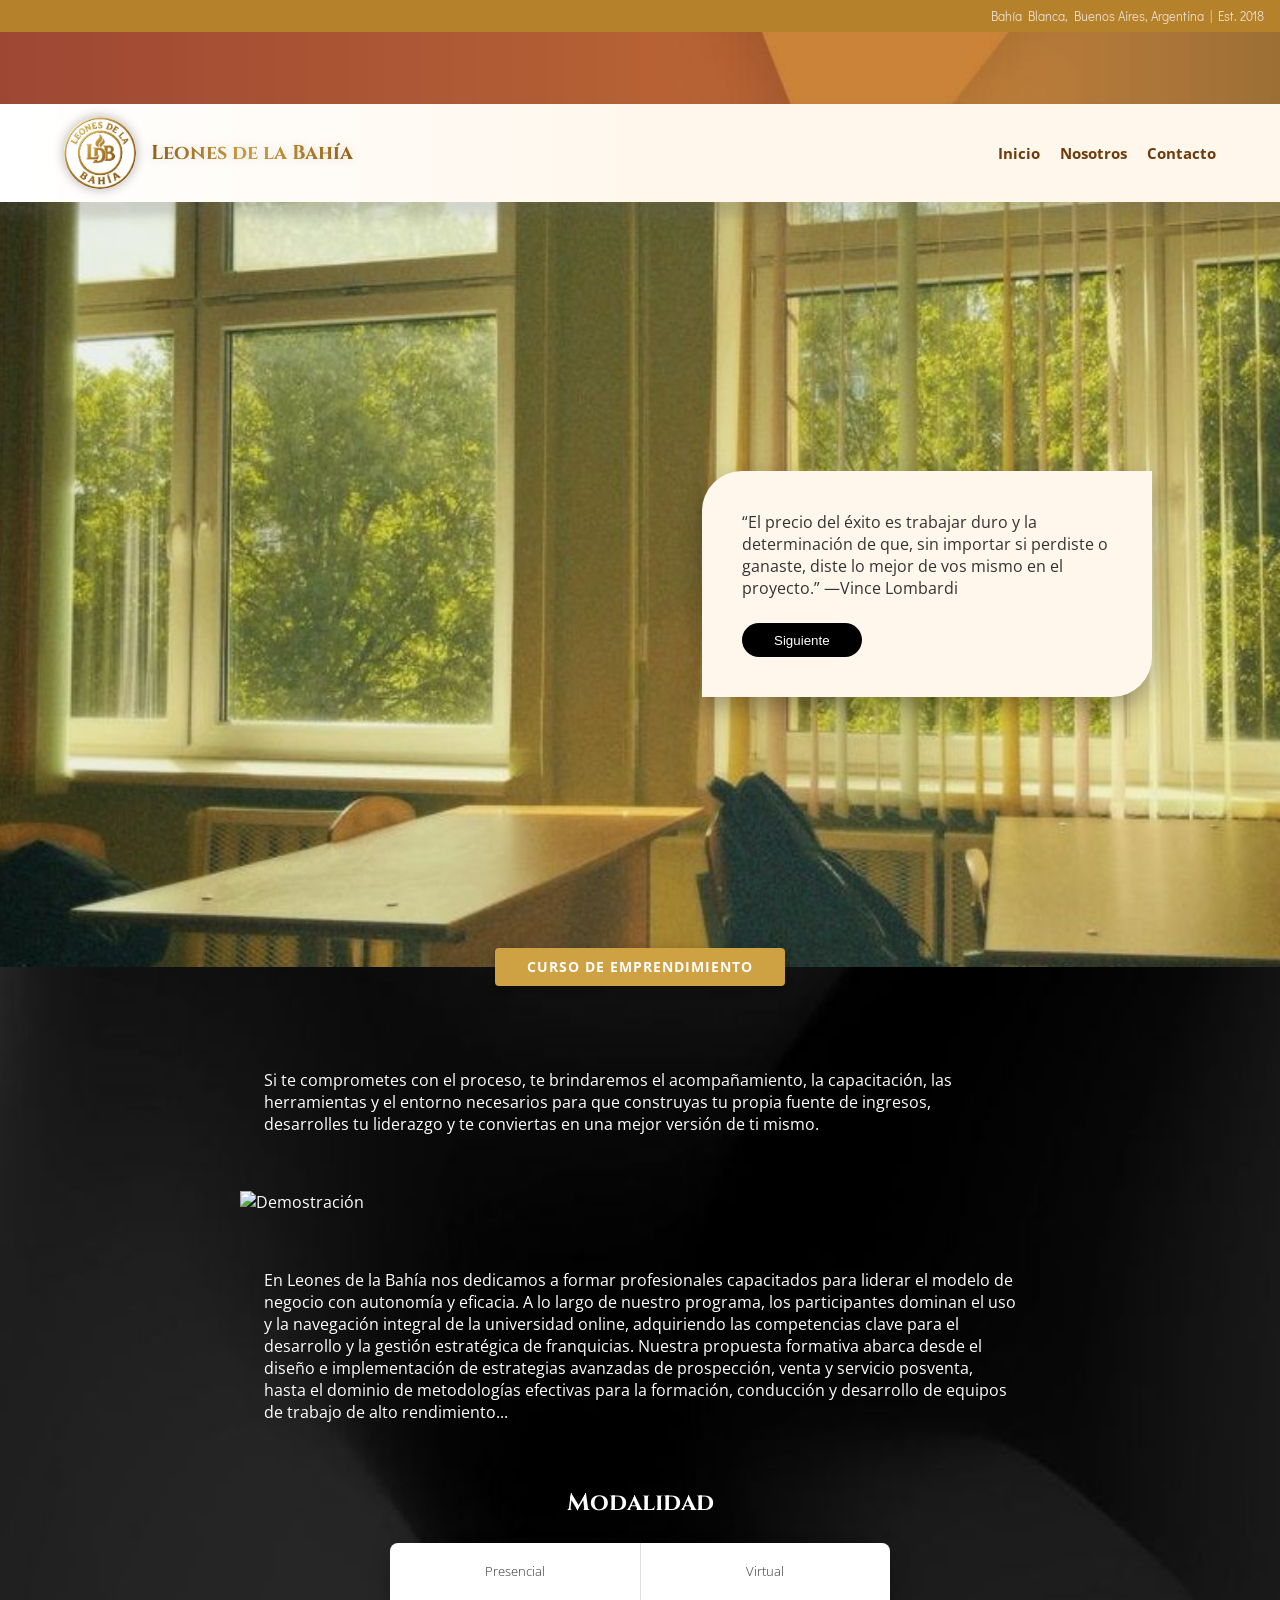
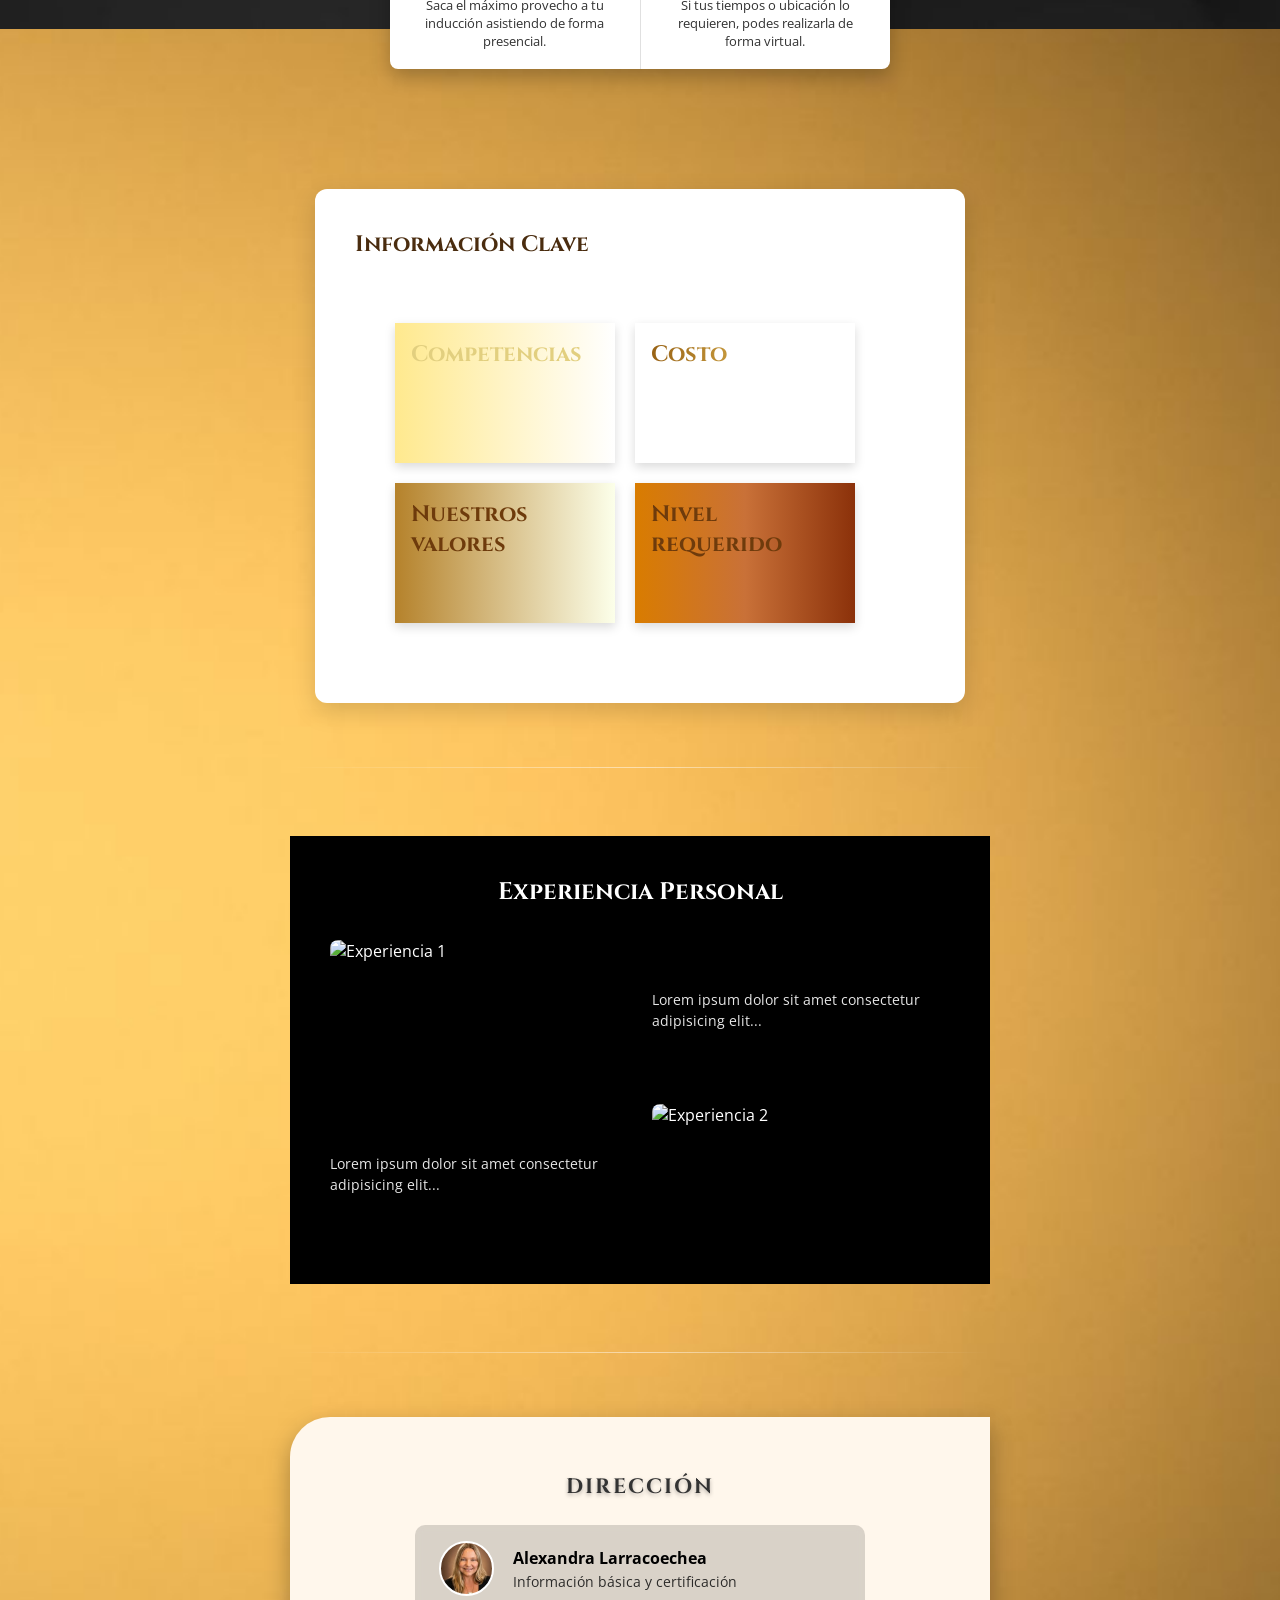
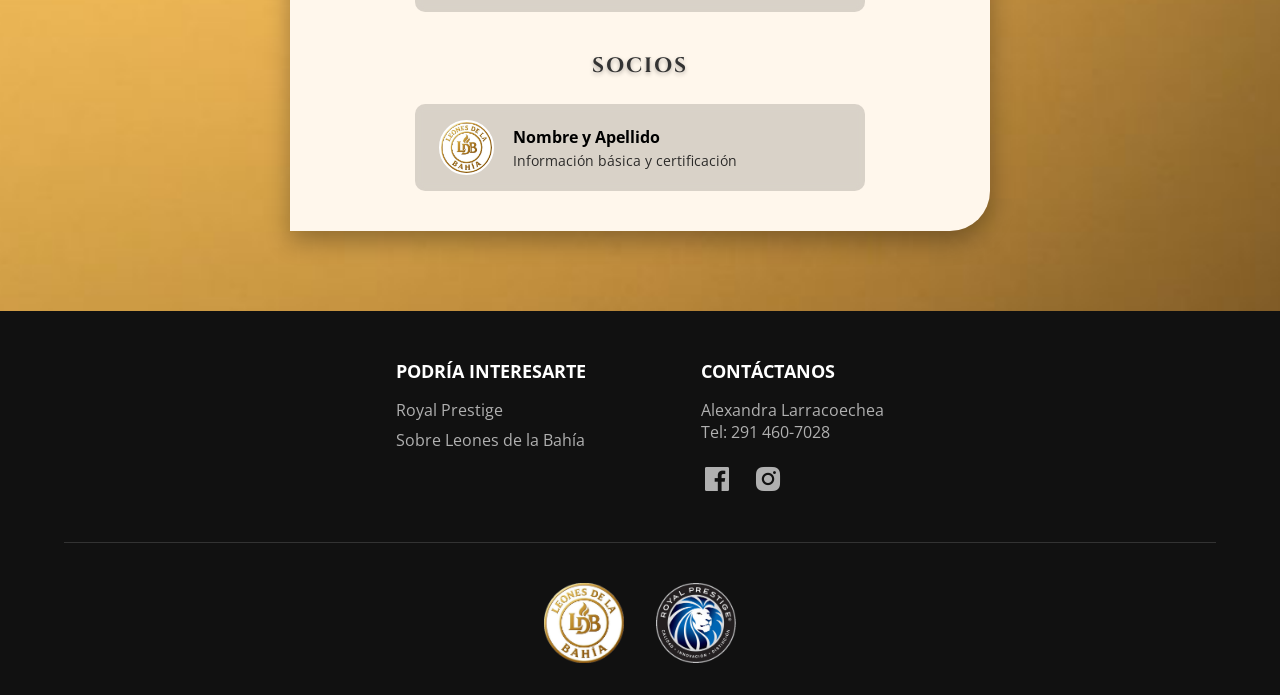
==== index-Inducciones.html @ 5a0c8f62 "Add files via upload" ====
<!DOCTYPE html>
<html lang="en">

<head>
    <meta charset="UTF-8">
    <meta name="viewport" content="width=device-width, initial-scale=1.0">
    <link rel="stylesheet" href="style.css">
    <title>Inducciones | Leones de la Bahía</title>
    
    <link rel="preconnect" href="https://fonts.googleapis.com">
    <link rel="preconnect" href="https://fonts.gstatic.com" crossorigin>
    <link href="https://fonts.googleapis.com/css2?family=Cinzel:wght@400..900&family=Didact+Gothic&family=Open+Sans:ital,wght@0,300..800;1,300..800&family=Special+Gothic:wght@400..700&display=swap" rel="stylesheet">
    
    <link href="https://unpkg.com/boxicons@2.1.4/css/boxicons.min.css" rel="stylesheet">
</head>

<body>

    <header>
        <nav>
            <div id="Nav-Sup">
                <p>Bahía Blanca, Buenos Aires, Argentina | Est. 2018</p>
            </div> 
            <div id="Nav-Centro"></div>
            <div id="Nav-Inf">
                <div id="Nav-Inf-Iz">
                    <img src="./img/Adobe Express - file.png" alt="Logo Leones de la Bahía">
                    <h2 class="Nombre-Empresa">Leones de la Bahía</h2>
                </div>
                <div id="Nav-Inf-De">
                    <ul>
                        <li><a class="Nav-Opcion" id="Link-Inicio" href="#">Inicio</a></li>
                        <li><a class="Nav-Opcion" id="Link-Nosotros" href="./index.html">Nosotros</a></li>
                        <li><a class="Nav-Opcion" id="Link-Contacto" href="#Contactos">Contacto</a></li>
                    </ul>
                </div>
            </div>
        </nav>
    </header>
    <!-- SECCIÓN 1: HERO / PORTADA -->
    <section class="hero-section">
        <div class="tarjeta-redondeada">
            <p>“El precio del éxito es trabajar duro y la determinación de que, sin importar si perdiste o ganaste,
                diste lo mejor de vos mismo en el proyecto.” —Vince Lombardi</p>
            <a href="#Btn"><button class="Boton-01">Siguiente</button></a>
        </div>
    </section>
    <!-- SECCIÓN 2: CURSO Y MODALIDAD -->
    <section class="curso-section">
        <div class="badge-curso" id="Btn">Curso de emprendimiento</div>

        <div class="contenedor-bloques">
            <div class="bloque-texto">
                <p>Si te comprometes con el proceso, te brindaremos el acompañamiento, la capacitación, las herramientas
                    y el entorno necesarios para que construyas tu propia fuente de ingresos, desarrolles tu liderazgo y
                    te conviertas en una mejor versión de ti mismo.</p>
            </div>

            <div class="bloque-imagen">
                <img src="./img/imagen-demostración.jpg" alt="Demostración">
            </div>

            <div class="bloque-texto">
                <p>En Leones de la Bahía nos dedicamos a formar profesionales capacitados para liderar el modelo de
                    negocio con autonomía y eficacia. A lo largo de nuestro programa, los participantes dominan el uso y
                    la navegación integral de la universidad online, adquiriendo las competencias clave para el
                    desarrollo y la gestión estratégica de franquicias. Nuestra propuesta formativa abarca desde el
                    diseño e implementación de estrategias avanzadas de prospección, venta y servicio posventa, hasta el
                    dominio de metodologías efectivas para la formación, conducción y desarrollo de equipos de trabajo
                    de alto rendimiento...</p>
            </div>
        </div>

        <div class="modalidad-container">
            <h3>Modalidad</h3>
            <div class="modalidad-opciones">
                <div class="opcion" id="MOD-pre">
                    <h2>Presencial</h2>
                    <p>Saca el máximo provecho a tu inducción asistiendo de forma presencial.</p>
                </div>
                <div class="opcion" id="MOD-virt">
                    <H2>Virtual</H2>
                    <p>Si tus tiempos o ubicación lo requieren, podes realizarla de forma virtual.</p>
                </div>
            </div>
        </div>
    </section>

    <!-- SECCIÓN 3: INFORMACIÓN Y CONTACTO -->
    <section class="info-section">
        <div class="card-info-clave">
            <h3>Información Clave</h3>
            <div class="card-container">
                <div class="card">
                    <div class="card-inner" id="card-comp">
                    <h3>Competencias</h3>
                    <div class="description">
                        <p>Manejo y navegación de la plataforma de Universidad Online - Desarrollo y gestión integral de franquicias - Estrategias de prospección, venta y servicio postventa - Metodologías para la formación y conducción de equipos de trabajo.</p>
                    </div>
                    </div>
                </div>

                <div class="card">
                    <div class="card-inner" id="card-precios">
                    <h3>Costo</h3>
                    <div class="description">
                        <p>Las inducciones de LDB son de acceso libre y sin costo alguno para todos los interesados.</p>
                    </div>
                    </div>
                </div>

                <div class="card">
                    <div class="card-inner" id="card-DyH">
                    <h3>Nuestros valores</h3>
                    <div class="description">
                        <p>Integridad - Disciplina - Liderazgo - Compromiso - Trabajo en equipo - Crecimiento continuo.</p>
                    </div>
                    </div>
                </div>

                <div class="card">
                    <div class="card-inner" id="card-nivel">
                    <h3>Nivel requerido</h3>
                    <div class="description">
                        <p>¡No necesitas experiencia previa, solo ganas de aprender! Esta inducción no requiere conocimientos previos. Nos adaptaremos a tu ritmo para asegurar que aproveches el proceso al máximo.</p>
                    </div>
                    </div>
                </div>
                </div>
        </div>



        <hr class="divisor-dorado">

        <div class="experiencia-personal">
            <h3>Experiencia Personal</h3>
            <div class="exp-grid">
                <img src="./img/exp1.jpg" alt="Experiencia 1">
                <p>Lorem ipsum dolor sit amet consectetur adipisicing elit...</p>
                <p>Lorem ipsum dolor sit amet consectetur adipisicing elit...</p>
                <img src="./img/exp2.jpg" alt="Experiencia 2">
            </div>
        </div>

        <hr class="divisor-dorado">

        <div class="direccion-socios-card">
            <h3>DIRECCIÓN</h3>
            <div class="socio-item">
                <div class="foto-Direccion"></div>
                <div class="datos-socio">
                    <strong>Alexandra Larracoechea</strong>
                    <p>Información básica y certificación</p>
                </div>
            </div>

            <h3>SOCIOS</h3>
            <div class="socio-item">
                <div class="foto-socio"></div>
                <div class="datos-socio">
                    <strong>Nombre y Apellido</strong>
                    <p>Información básica y certificación</p>
                </div>
            </div>
        </div>
    </section>

</body>
    <footer>
        <section id="Footer-Sup">
            <div>
                <h2>PODRÍA INTERESARTE</h2>
                <ul>
                    <li><a href="https://www.royalprestige.com/ar" target="_blank" rel="noopener">Royal Prestige</a></li>
                    <li><a href="#">Sobre Leones de la Bahía</a></li>
                </ul>
            </div> 
            <div id="Contactos">
                <h2>CONTÁCTANOS</h2>
                <p>Alexandra Larracoechea</p>
                <p>Tel: <a href="tel:2914607028">291 460-7028</a></p>
                <div id="Footer-Sup-2">
                    <a href="https://facebook.com" target="_blank" aria-label="Facebook"><i class='bx bxl-facebook-square'></i></a>
                    <a href="https://instagram.com" target="_blank" aria-label="Instagram"><i class='bx bxl-instagram-alt'></i></a>
                </div>
            </div>
        </section>
        <hr>
        <section id="Footer-Inf">
            <img src="./img/Adobe Express - file.png" alt="Logo LDB">
            <img src="./img/Logo-RP.png" alt="Logo Royal Prestige">
        </section>
    </footer>
</html>
---- style.css ----
/* Base y Reset */
* {
    box-sizing: border-box;
    padding: 0;
    margin: 0;
}

body {
    font-family: 'Open Sans', sans-serif;
    background-color: #0d0d0d;
    color: #ffffff;
}

/* Navbar */
header {
    position: relative;
    z-index: 100;
}

nav {
    margin: 0;
    display: flex;
    flex-direction: column;
}

#Nav-Sup {
    padding: 0.5rem 1rem;
    font-size: 0.8rem;
    background-color: #b5822b;
    color: #e9ddca;
    font-family: "Didact Gothic", sans-serif;
    font-weight: lighter;
    text-align: right;
    box-shadow: 0 4px 6px rgba(0, 0, 0, 0.1);
}

#Nav-Sup p {
    margin: 0;
}

#Nav-Centro {
    width: 100%;
    height: 8vh;
    min-height: 40px;
    background-color: #b5822b;
    background-image: url(./img/background-nav.jpg);
    background-size: cover;
    background-position: center;
}

#Nav-Inf {
    min-height: 4.5rem;
    padding: 0.8rem 5%;
    display: flex;
    justify-content: space-between;
    align-items: center;
    background: linear-gradient(to right, #ffffff, #FFF7EC, #FFF7EC);
    box-shadow: 0 8px 10px 6px rgba(107, 107, 107, 0.2);
    flex-wrap: wrap;
    gap: 1rem;
}

#Nav-Inf-Iz {
    display: flex;
    align-items: center;
    gap: 15px;
}

#Nav-Inf img {
    border-radius: 50%;
    height: 4.5rem;
    width: 4.5rem;
    object-fit: cover;
    box-shadow: 0px 0px 10px 2px rgba(77, 77, 77, 0.3);
    flex-shrink: 0;
}

#Nav-Inf h2 {
    font-size: 1.25rem;
    margin: 0;
    font-family: "Cinzel", serif;
    background: radial-gradient(circle at center, #cea243, #976114);
    background-clip: text;
    -webkit-background-clip: text;
    color: transparent;
    text-shadow: 0 0 10px rgba(107, 107, 107, 0.2);
}

#Nav-Inf-De {
    display: flex;
    align-items: center;
    font-family: "Open Sans", sans-serif;
    font-weight: bold;
    color: #6e3b0c;
}

#Nav-Inf-De ul {
    display: flex;
    gap: 20px;
    list-style: none;
    margin: 0;
    padding: 0;
    flex-wrap: wrap;
}

#Nav-Inf-De a {
    font-size: 0.95rem;
    text-decoration: none;
    color: inherit;
    transition: color 0.3s ease;
}

#Nav-Inf-De a:hover {
    color: #b5822b;
}

/* SECCIÓN 1: HERO (Fondo 1) */
.hero-section {
    position: relative;
    min-height: 85vh;
    background: url('./img/fondo1.jpg') center/cover no-repeat;
    display: flex;
    align-items: center;
    justify-content: flex-end;
    padding: 4rem 10%;
}

.tarjeta-redondeada {
    background-color: #fff7ec;
    color: #333;
    padding: 2.5rem;
    max-width: 450px;
    border-radius: 40px 0px 40px 0px;
    /* Esquinas de estilo curva moderna */
    box-shadow: 0 10px 25px rgba(0, 0, 0, 0.3);
}

.Boton-01 {
    margin-top: 1.5rem;
    padding: 0.6rem 2rem;
    background-color: #000;
    color: #fff;
    border: none;
    border-radius: 20px;
    cursor: pointer;
}

/* SECCIÓN 2: CURSO (Fondo Oscuro) */
.curso-section {
    position: relative;
    background: url('./img/Fondo2.jpg') center/cover no-repeat;
    padding: 0 15% 4rem 15%;
    /* Quitamos padding superior para alinear el cartel arriba */
    display: flex;
    flex-direction: column;
    align-items: center;
    gap: 2.5rem;
}

/* CARTEL SUPERIOR "CURSO DE EMPRENDIMIENTO" */
.badge-curso {
    transform: translateY(-50%);
    /* Sube la mitad de su tamaño sobre el borde superior */
    background-color: #cea243;
    color: #ffffff;
    font-weight: bold;
    padding: 0.6rem 2rem;
    border-radius: 4px;
    text-transform: uppercase;
    letter-spacing: 1px;
    font-size: 0.85rem;
    z-index: 10;
    box-shadow: 0 4px 10px rgba(0, 0, 0, 0.3);
}

.contenedor-bloques {
    display: flex;
    flex-direction: column;
    gap: 2rem;
    width: 100%;
    max-width: 800px;
}

.bloque-texto {
    color: white;
    padding: 1.5rem;
    border-radius: 8px;
}

/* CONTENEDOR DE MODALIDAD (ABAJO) */
.modalidad-container {
    width: 100%;
    display: flex;
    flex-direction: column;
    align-items: center;
    margin-bottom: -6.5rem;
    /* Empuja el contenedor hacia abajo sobre la siguiente sección */
    z-index: 10;
}

.modalidad-container h3 {
    color: #ffffff;
    font-size: 1.5rem;
    font-family: 'Cinzel', serif;
    margin-bottom: 1.5rem;
    text-align: center;
}

.modalidad-opciones {
    display: flex;
    background-color: #ffffff;
    border-radius: 8px;
    box-shadow: 0 8px 20px rgba(0, 0, 0, 0.25);
    overflow: hidden;
    width: 100%;
    max-width: 500px;
}

.opcion {
    flex: 1;
    padding: 1.2rem 2rem;
    text-align: center;
    color: #333333;
    font-weight: bold;
    font-size: 0.95rem;
    font-family: 'Open Sans', sans-serif;
}

.opcion:first-child {
    border-right: 1px solid #e0e0e0;
}

/* SECCIÓN 3: COMPENSACIÓN DE ESPACIO */
.info-section {
    background: url('./img/fondo3.png') center/cover no-repeat;
    padding: 10rem 10% 5rem 10%;
    /* Subimos a 10rem para alejarlo de la barra blanca */
    display: flex;
    flex-direction: column;
    align-items: center;
    gap: 4rem;
}

.card-info-clave {
    background: #ffffff;
    color: #333;
    width: 100%;
    max-width: 650px;
    padding: 2.5rem;
    border-radius: 12px;
    box-shadow: 0 8px 25px rgba(0, 0, 0, 0.15);
}

.card-info-clave h3 {
    font-family: 'Cinzel', serif;
    font-size: 1.4rem;
    margin-bottom: 1.5rem;
    color: #4a2c0f;
}

/* Agrega esta clase al contenedor de los 4 ítems dentro de card-info-clave */

/* RESET DE LA CUADRÍCULA */
.grid-info {
    display: grid;
    grid-template-columns: 1fr 1fr;
    gap: 15px;
}

/* Anulamos cualquier estilo heredado en los divs de la cuadrícula */
.grid-info div {
    background: transparent;
    box-shadow: none;
    padding: 0;
}


/*TARJETAS*/

.card-container {
  display: flex;
  gap: 20px;
  flex-wrap: wrap;
  padding: 40px;
}

/* Outer wrapper reserves fixed layout space */
.card {
  width: 220px;
  height: 140px;
  position: relative; /* Anchor for absolute positioning */
}

/* Inner card handles visual styles and expansion */
.card-inner {
  position: absolute;
  top: 0;
  left: 0;
  width: 100%;
  height: 100%;
  padding: 16px;
  box-sizing: border-box;
  box-shadow: 0 4px 10px rgba(0, 0, 0, 0.15);
  transition: all 0.3s cubic-bezier(0.25, 0.8, 0.25, 1);
  z-index: 1;
  overflow: hidden;
}

#card-comp{
    background: linear-gradient(to right, #ffe98e, white);
}
#card-comp h3{
    color: #e2cf7f;
}

#card-comp p{
    color: #c9a92a;
}


#card-precios{
    background-color: white;
}
#card-precios h3{
    background: radial-gradient(circle at center, #cea243, #976114);
    background-clip: text;
    -webkit-background-clip: text;
    color: transparent;
    font-weight: bold;
}

#card-precios p{
    color: #c9a92a;
}


#card-DyH{
    background: linear-gradient(to right, #b5822b, #fcffea);
}
#card-DyH h3{
    color: #6e3b0c;
    font-weight: bold;
}

#card-DyH p{
    color: #472404;
}


#card-nivel{
    background: linear-gradient(to right, #d97c00, #c97138, #8b310a);
}
#card-nivel h3{
    color: #6e3b0c;
}

#card-nivel p{
    color: white;
}


/* Description initially hidden */
.description {
  opacity: 0;
  max-height: 0;
  transition: opacity 0.2s ease, max-height 0.3s ease;
}

/* Expanded state on hover */
.card:hover .card-inner {
  width: 280px;
  height: fit-content;
  transform: translate(-30px, -20px);
  z-index: 10;
  box-shadow: 0 12px 28px rgba(0, 0, 0, 0.35);
  background-color: #2b2b36;
}

.card:hover .description {
  opacity: 1;
  max-height: none;
  margin-top: 12px;
}

/* SECCIÓN 3: INFORMACIÓN Y CONTACTO */
.info-section {
    background: url('./img/fondo3.png') center/cover no-repeat;
    padding: 10rem 10% 5rem 10%;
    display: flex;
    flex-direction: column;
    align-items: center;
    gap: 3rem;
}

/* LÍNEAS DIVISORIAS */
.divisor-dorado {
    width: 100%;
    max-width: 700px;
    border: 0;
    height: 1px;
    background: linear-gradient(to right, transparent, #ffffff, transparent);
    opacity: 0.5;
    margin: 1rem 0;
}

/* EXPERIENCIA PERSONAL */
.experiencia-personal {
    padding: 2.5rem;
    background-color: #000;
    width: 100%;
    max-width: 700px;
    text-align: center;
    color: #ffffff;
    margin: 4px;
}

.experiencia-personal h3 {
    font-family: 'Cinzel', serif;
    font-size: 1.5rem;
    margin-bottom: 2rem;
    text-shadow: 0 2px 4px rgba(0, 0, 0, 0.3);
}

.exp-grid {
    display: grid;
    grid-template-columns: 1fr 1fr;
    gap: 1.5rem;
    align-items: center;
    text-align: left;
}

.exp-grid img {
    width: 100%;
    height: 140px;
    object-fit: cover;
    border-radius: 8px;
    box-shadow: 0 4px 10px rgba(0, 0, 0, 0.2);
}

.exp-grid p {
    font-size: 0.9rem;
    line-height: 1.5;
    color: rgba(255, 255, 255, 0.9);
}

/* DIRECCIÓN Y SOCIOS */
.direccion-socios-card {
    width: 700px;
    height: auto;
    max-width: 1000px;
    display: flex;
    flex-direction: column;
    align-items: center;
    gap: 1.5rem;
    background-color: #fff7ec;
    color: #333;
    padding: 2.5rem;
    border-radius: 40px 0px 40px 0px;
    /* Esquinas de estilo curva moderna */
    box-shadow: 0 10px 25px rgba(0, 0, 0, 0.3);
}

.direccion-socios-card h3 {
    font-family: 'Cinzel', serif;
    font-size: 1.3rem;
    letter-spacing: 2px;
    text-transform: uppercase;
    text-shadow: 0 2px 4px rgba(0, 0, 0, 0.3);
    margin-top: 1rem;
}

.socio-item {
    display: flex;
    align-items: center;
    gap: 1.2rem;
    background: rgba(0, 0, 0, 0.15);
    padding: 1rem 1.5rem;
    border-radius: 10px;
    width: 100%;
    max-width: 450px;
    backdrop-filter: blur(4px);
}

.foto-Direccion {
    width: 55px;
    height: 55px;
    border-radius: 50%;
    background: url(./img/Ale.PNG) center/cover no-repeat; 
    border: 2px solid #ffffff;
    flex-shrink: 0;
}

.foto-socio {
    width: 55px;
    height: 55px;
    border-radius: 50%;
    background: url(./img/Adobe\ Express\ -\ file.png) center/cover no-repeat; 
    border: 2px solid #ffffff;
    flex-shrink: 0;
}

.datos-socio strong {
    display: block;
    font-size: 1rem;
    color: #000;
    margin-bottom: 0.2rem;
}

.datos-socio p {
    font-size: 0.85rem;
    color: rgba(0, 0, 0, 0.8);
    margin: 0;
}

footer {
    background-color: #111111;
    padding: 3rem 5% 2rem 5%;
    color: #b0b0b0;
}

#Footer-Sup {
    display: flex;
    gap: 10%;
    justify-content: center;
    flex-wrap: wrap;
}

#Footer-Sup h2 {
    color: #ffffff;
    font-size: 1.1rem;
    margin-bottom: 1rem;
}

#Footer-Sup ul {
    list-style: none;
    padding: 0;
    margin: 0;
}

#Footer-Sup li {
    margin-bottom: 0.5rem;
}

#Footer-Sup a {
    color: #b0b0b0;
    text-decoration: none;
    transition: color 0.3s ease;
}

#Footer-Sup a:hover {
    color: #ffcd67;
}

#Footer-Sup-2 {
    margin-top: 1rem;
    display: flex;
    gap: 1.2rem;
    font-size: 2rem;
}

#Footer-Sup-2 a {
    color: #b0b0b0;
    transition: color 0.3s ease, transform 0.2s ease;
}

#Footer-Sup-2 a:hover {
    color: #ffcd67;
    transform: translateY(-3px);
}

footer hr {
    border: none;
    border-top: 1px solid #333333;
    margin: 2.5rem 0;
}

#Footer-Inf {
    display: flex;
    gap: 2rem;
    align-items: center;
    justify-content: center;
    flex-wrap: wrap;
}

footer img {
    height: 5rem;
    width: auto;
    object-fit: contain;
}


/* ADAPTACIÓN A PANTALLAS PEQUEÑAS (MÓVILES) */
@media (max-width: 600px) {
    .exp-grid {
        grid-template-columns: 1fr;
    }
}

.opcion {
    display: flex;
    flex-direction: column;
    gap: 1rem;
}

.opcion h2 {
    font-weight: 300;
    font-size: small;
}

.opcion p {
    font-weight: lighter;
    font-size: smaller;
}
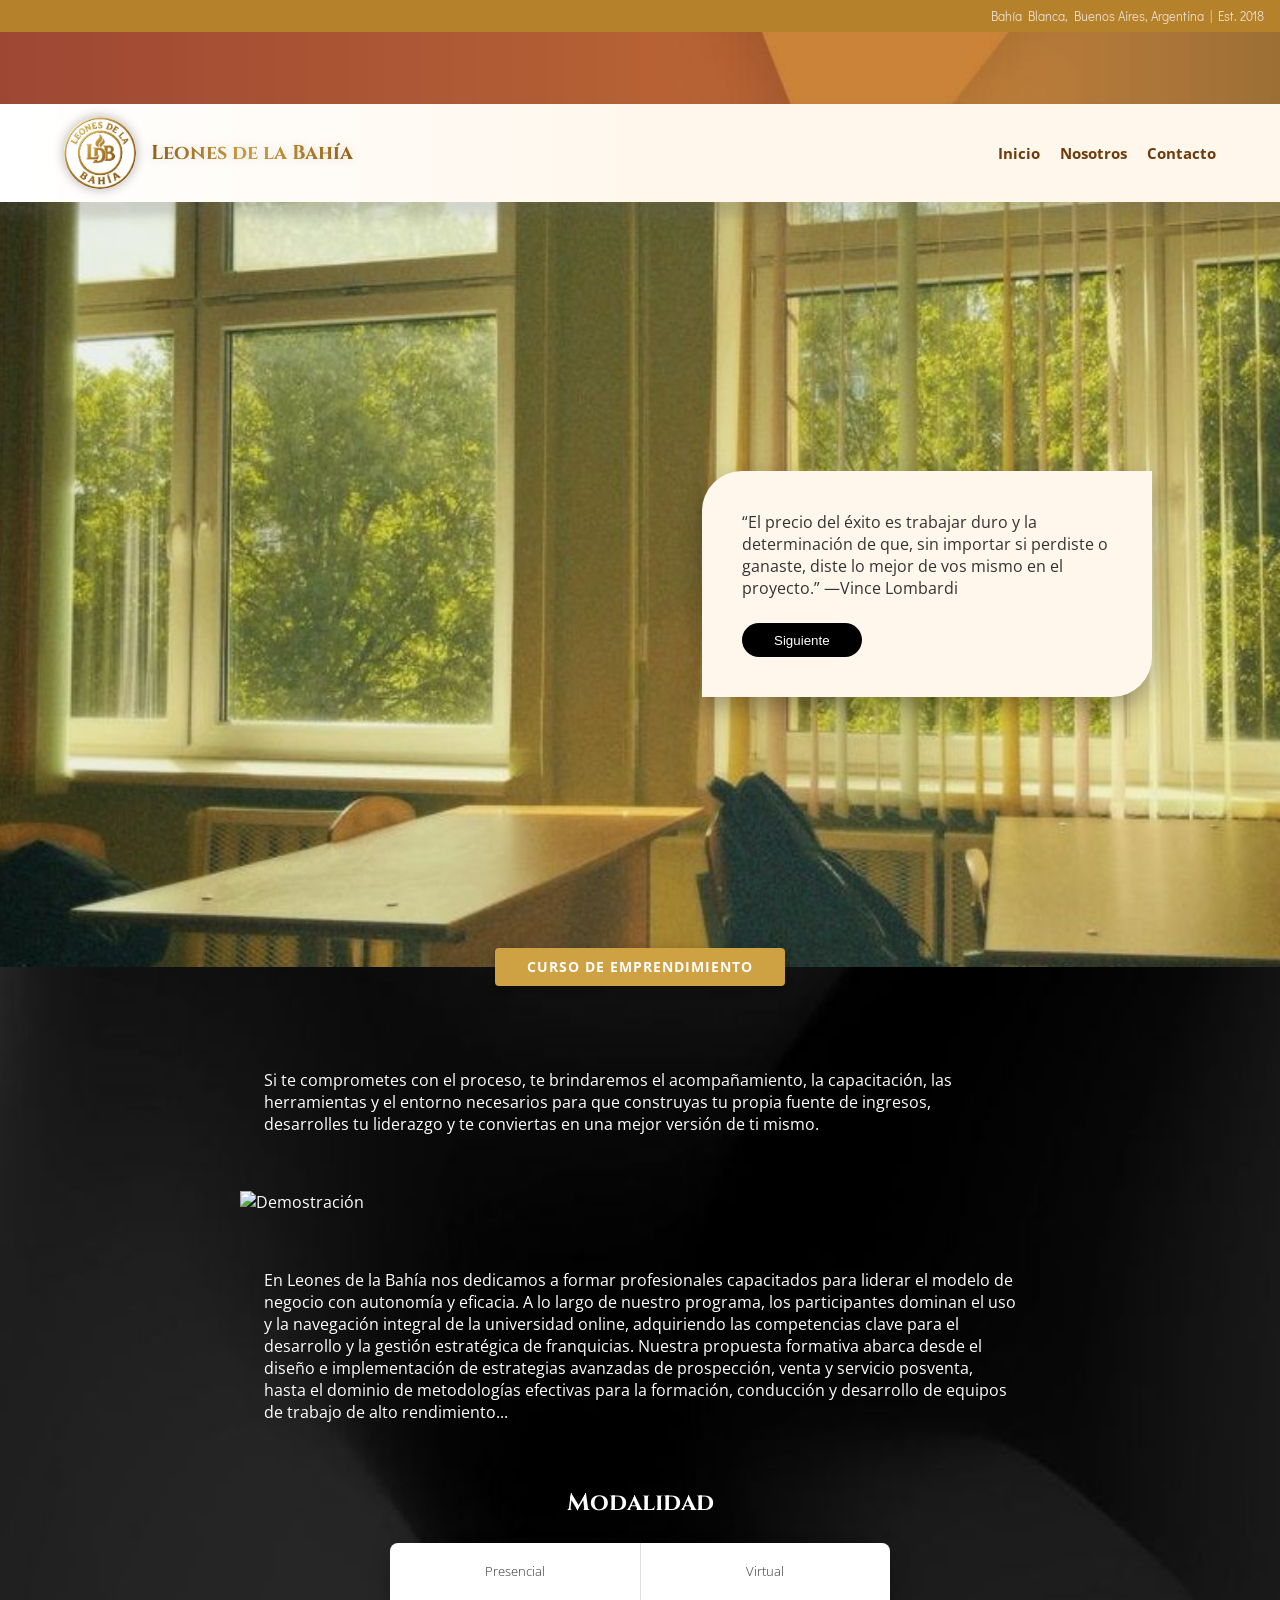
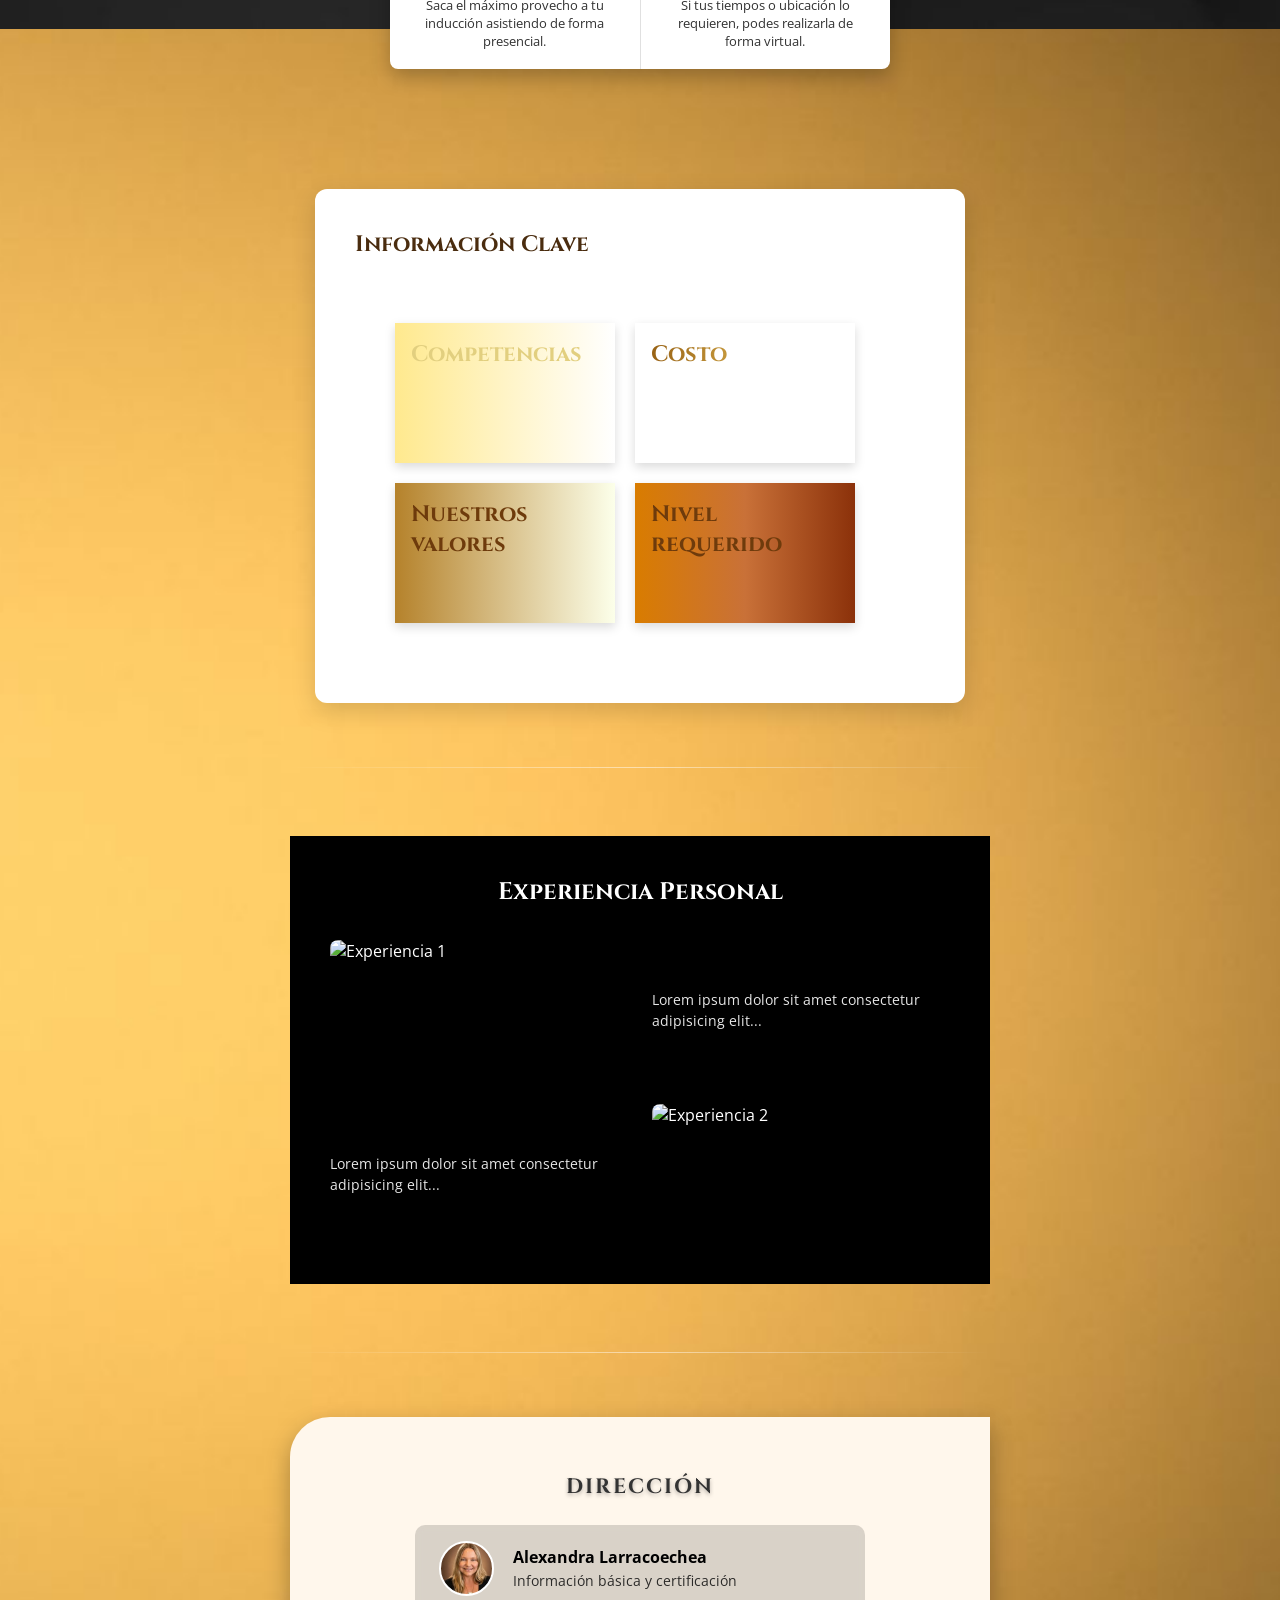
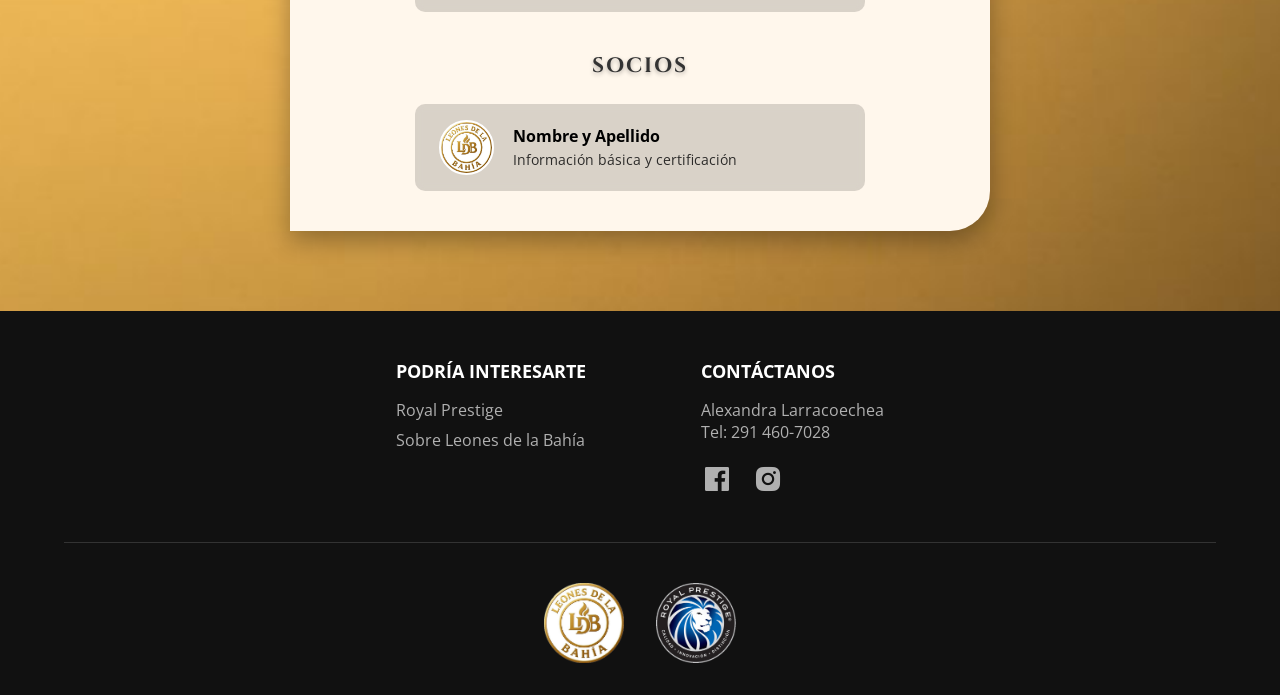
==== commit 2fa5eb85: "Modify HTML structure and update stylesheet link Updated the stylesheet reference and formatted HTML" ====
--- a/index-Inducciones.html
+++ b/index-Inducciones.html
@@ -4,7 +4,7 @@
 <head>
     <meta charset="UTF-8">
     <meta name="viewport" content="width=device-width, initial-scale=1.0">
-    <link rel="stylesheet" href="style.css">
+    <link rel="stylesheet" href="style-Inducciones.css">
     <title>Inducciones | Leones de la Bahía</title>
     
     <link rel="preconnect" href="https://fonts.googleapis.com">
@@ -192,4 +192,4 @@
             <img src="./img/Logo-RP.png" alt="Logo Royal Prestige">
         </section>
     </footer>
-</html>+</html>
--- a/style-Inducciones.css
+++ b/style-Inducciones.css
@@ -0,0 +1,613 @@
+/* Base y Reset */
+* {
+    box-sizing: border-box;
+    padding: 0;
+    margin: 0;
+}
+
+body {
+    font-family: 'Open Sans', sans-serif;
+    background-color: #0d0d0d;
+    color: #ffffff;
+}
+
+/* Navbar */
+header {
+    position: relative;
+    z-index: 100;
+}
+
+nav {
+    margin: 0;
+    display: flex;
+    flex-direction: column;
+}
+
+#Nav-Sup {
+    padding: 0.5rem 1rem;
+    font-size: 0.8rem;
+    background-color: #b5822b;
+    color: #e9ddca;
+    font-family: "Didact Gothic", sans-serif;
+    font-weight: lighter;
+    text-align: right;
+    box-shadow: 0 4px 6px rgba(0, 0, 0, 0.1);
+}
+
+#Nav-Sup p {
+    margin: 0;
+}
+
+#Nav-Centro {
+    width: 100%;
+    height: 8vh;
+    min-height: 40px;
+    background-color: #b5822b;
+    background-image: url(./img/background-nav.jpg);
+    background-size: cover;
+    background-position: center;
+}
+
+#Nav-Inf {
+    min-height: 4.5rem;
+    padding: 0.8rem 5%;
+    display: flex;
+    justify-content: space-between;
+    align-items: center;
+    background: linear-gradient(to right, #ffffff, #FFF7EC, #FFF7EC);
+    box-shadow: 0 8px 10px 6px rgba(107, 107, 107, 0.2);
+    flex-wrap: wrap;
+    gap: 1rem;
+}
+
+#Nav-Inf-Iz {
+    display: flex;
+    align-items: center;
+    gap: 15px;
+}
+
+#Nav-Inf img {
+    border-radius: 50%;
+    height: 4.5rem;
+    width: 4.5rem;
+    object-fit: cover;
+    box-shadow: 0px 0px 10px 2px rgba(77, 77, 77, 0.3);
+    flex-shrink: 0;
+}
+
+#Nav-Inf h2 {
+    font-size: 1.25rem;
+    margin: 0;
+    font-family: "Cinzel", serif;
+    background: radial-gradient(circle at center, #cea243, #976114);
+    background-clip: text;
+    -webkit-background-clip: text;
+    color: transparent;
+    text-shadow: 0 0 10px rgba(107, 107, 107, 0.2);
+}
+
+#Nav-Inf-De {
+    display: flex;
+    align-items: center;
+    font-family: "Open Sans", sans-serif;
+    font-weight: bold;
+    color: #6e3b0c;
+}
+
+#Nav-Inf-De ul {
+    display: flex;
+    gap: 20px;
+    list-style: none;
+    margin: 0;
+    padding: 0;
+    flex-wrap: wrap;
+}
+
+#Nav-Inf-De a {
+    font-size: 0.95rem;
+    text-decoration: none;
+    color: inherit;
+    transition: color 0.3s ease;
+}
+
+#Nav-Inf-De a:hover {
+    color: #b5822b;
+}
+
+/* SECCIÓN 1: HERO (Fondo 1) */
+.hero-section {
+    position: relative;
+    min-height: 85vh;
+    background: url('./img/fondo1.jpg') center/cover no-repeat;
+    display: flex;
+    align-items: center;
+    justify-content: flex-end;
+    padding: 4rem 10%;
+}
+
+.tarjeta-redondeada {
+    background-color: #fff7ec;
+    color: #333;
+    padding: 2.5rem;
+    max-width: 450px;
+    border-radius: 40px 0px 40px 0px;
+    /* Esquinas de estilo curva moderna */
+    box-shadow: 0 10px 25px rgba(0, 0, 0, 0.3);
+}
+
+.Boton-01 {
+    margin-top: 1.5rem;
+    padding: 0.6rem 2rem;
+    background-color: #000;
+    color: #fff;
+    border: none;
+    border-radius: 20px;
+    cursor: pointer;
+}
+
+/* SECCIÓN 2: CURSO (Fondo Oscuro) */
+.curso-section {
+    position: relative;
+    background: url('./img/Fondo2.jpg') center/cover no-repeat;
+    padding: 0 15% 4rem 15%;
+    /* Quitamos padding superior para alinear el cartel arriba */
+    display: flex;
+    flex-direction: column;
+    align-items: center;
+    gap: 2.5rem;
+}
+
+/* CARTEL SUPERIOR "CURSO DE EMPRENDIMIENTO" */
+.badge-curso {
+    transform: translateY(-50%);
+    /* Sube la mitad de su tamaño sobre el borde superior */
+    background-color: #cea243;
+    color: #ffffff;
+    font-weight: bold;
+    padding: 0.6rem 2rem;
+    border-radius: 4px;
+    text-transform: uppercase;
+    letter-spacing: 1px;
+    font-size: 0.85rem;
+    z-index: 10;
+    box-shadow: 0 4px 10px rgba(0, 0, 0, 0.3);
+}
+
+.contenedor-bloques {
+    display: flex;
+    flex-direction: column;
+    gap: 2rem;
+    width: 100%;
+    max-width: 800px;
+}
+
+.bloque-texto {
+    color: white;
+    padding: 1.5rem;
+    border-radius: 8px;
+}
+
+/* CONTENEDOR DE MODALIDAD (ABAJO) */
+.modalidad-container {
+    width: 100%;
+    display: flex;
+    flex-direction: column;
+    align-items: center;
+    margin-bottom: -6.5rem;
+    /* Empuja el contenedor hacia abajo sobre la siguiente sección */
+    z-index: 10;
+}
+
+.modalidad-container h3 {
+    color: #ffffff;
+    font-size: 1.5rem;
+    font-family: 'Cinzel', serif;
+    margin-bottom: 1.5rem;
+    text-align: center;
+}
+
+.modalidad-opciones {
+    display: flex;
+    background-color: #ffffff;
+    border-radius: 8px;
+    box-shadow: 0 8px 20px rgba(0, 0, 0, 0.25);
+    overflow: hidden;
+    width: 100%;
+    max-width: 500px;
+}
+
+.opcion {
+    flex: 1;
+    padding: 1.2rem 2rem;
+    text-align: center;
+    color: #333333;
+    font-weight: bold;
+    font-size: 0.95rem;
+    font-family: 'Open Sans', sans-serif;
+}
+
+.opcion:first-child {
+    border-right: 1px solid #e0e0e0;
+}
+
+/* SECCIÓN 3: COMPENSACIÓN DE ESPACIO */
+.info-section {
+    background: url('./img/fondo3.png') center/cover no-repeat;
+    padding: 10rem 10% 5rem 10%;
+    /* Subimos a 10rem para alejarlo de la barra blanca */
+    display: flex;
+    flex-direction: column;
+    align-items: center;
+    gap: 4rem;
+}
+
+.card-info-clave {
+    background: #ffffff;
+    color: #333;
+    width: 100%;
+    max-width: 650px;
+    padding: 2.5rem;
+    border-radius: 12px;
+    box-shadow: 0 8px 25px rgba(0, 0, 0, 0.15);
+}
+
+.card-info-clave h3 {
+    font-family: 'Cinzel', serif;
+    font-size: 1.4rem;
+    margin-bottom: 1.5rem;
+    color: #4a2c0f;
+}
+
+/* Agrega esta clase al contenedor de los 4 ítems dentro de card-info-clave */
+
+/* RESET DE LA CUADRÍCULA */
+.grid-info {
+    display: grid;
+    grid-template-columns: 1fr 1fr;
+    gap: 15px;
+}
+
+/* Anulamos cualquier estilo heredado en los divs de la cuadrícula */
+.grid-info div {
+    background: transparent;
+    box-shadow: none;
+    padding: 0;
+}
+
+
+/*TARJETAS*/
+
+.card-container {
+  display: flex;
+  gap: 20px;
+  flex-wrap: wrap;
+  padding: 40px;
+}
+
+/* Outer wrapper reserves fixed layout space */
+.card {
+  width: 220px;
+  height: 140px;
+  position: relative; /* Anchor for absolute positioning */
+}
+
+/* Inner card handles visual styles and expansion */
+.card-inner {
+  position: absolute;
+  top: 0;
+  left: 0;
+  width: 100%;
+  height: 100%;
+  padding: 16px;
+  box-sizing: border-box;
+  box-shadow: 0 4px 10px rgba(0, 0, 0, 0.15);
+  transition: all 0.3s cubic-bezier(0.25, 0.8, 0.25, 1);
+  z-index: 1;
+  overflow: hidden;
+}
+
+#card-comp{
+    background: linear-gradient(to right, #ffe98e, white);
+}
+#card-comp h3{
+    color: #e2cf7f;
+}
+
+#card-comp p{
+    color: #c9a92a;
+}
+
+
+#card-precios{
+    background-color: white;
+}
+#card-precios h3{
+    background: radial-gradient(circle at center, #cea243, #976114);
+    background-clip: text;
+    -webkit-background-clip: text;
+    color: transparent;
+    font-weight: bold;
+}
+
+#card-precios p{
+    color: #c9a92a;
+}
+
+
+#card-DyH{
+    background: linear-gradient(to right, #b5822b, #fcffea);
+}
+#card-DyH h3{
+    color: #6e3b0c;
+    font-weight: bold;
+}
+
+#card-DyH p{
+    color: #472404;
+}
+
+
+#card-nivel{
+    background: linear-gradient(to right, #d97c00, #c97138, #8b310a);
+}
+#card-nivel h3{
+    color: #6e3b0c;
+}
+
+#card-nivel p{
+    color: white;
+}
+
+
+/* Description initially hidden */
+.description {
+  opacity: 0;
+  max-height: 0;
+  transition: opacity 0.2s ease, max-height 0.3s ease;
+}
+
+/* Expanded state on hover */
+.card:hover .card-inner {
+  width: 280px;
+  height: fit-content;
+  transform: translate(-30px, -20px);
+  z-index: 10;
+  box-shadow: 0 12px 28px rgba(0, 0, 0, 0.35);
+  background-color: #2b2b36;
+}
+
+.card:hover .description {
+  opacity: 1;
+  max-height: none;
+  margin-top: 12px;
+}
+
+/* SECCIÓN 3: INFORMACIÓN Y CONTACTO */
+.info-section {
+    background: url('./img/fondo3.png') center/cover no-repeat;
+    padding: 10rem 10% 5rem 10%;
+    display: flex;
+    flex-direction: column;
+    align-items: center;
+    gap: 3rem;
+}
+
+/* LÍNEAS DIVISORIAS */
+.divisor-dorado {
+    width: 100%;
+    max-width: 700px;
+    border: 0;
+    height: 1px;
+    background: linear-gradient(to right, transparent, #ffffff, transparent);
+    opacity: 0.5;
+    margin: 1rem 0;
+}
+
+/* EXPERIENCIA PERSONAL */
+.experiencia-personal {
+    padding: 2.5rem;
+    background-color: #000;
+    width: 100%;
+    max-width: 700px;
+    text-align: center;
+    color: #ffffff;
+    margin: 4px;
+}
+
+.experiencia-personal h3 {
+    font-family: 'Cinzel', serif;
+    font-size: 1.5rem;
+    margin-bottom: 2rem;
+    text-shadow: 0 2px 4px rgba(0, 0, 0, 0.3);
+}
+
+.exp-grid {
+    display: grid;
+    grid-template-columns: 1fr 1fr;
+    gap: 1.5rem;
+    align-items: center;
+    text-align: left;
+}
+
+.exp-grid img {
+    width: 100%;
+    height: 140px;
+    object-fit: cover;
+    border-radius: 8px;
+    box-shadow: 0 4px 10px rgba(0, 0, 0, 0.2);
+}
+
+.exp-grid p {
+    font-size: 0.9rem;
+    line-height: 1.5;
+    color: rgba(255, 255, 255, 0.9);
+}
+
+/* DIRECCIÓN Y SOCIOS */
+.direccion-socios-card {
+    width: 700px;
+    height: auto;
+    max-width: 1000px;
+    display: flex;
+    flex-direction: column;
+    align-items: center;
+    gap: 1.5rem;
+    background-color: #fff7ec;
+    color: #333;
+    padding: 2.5rem;
+    border-radius: 40px 0px 40px 0px;
+    /* Esquinas de estilo curva moderna */
+    box-shadow: 0 10px 25px rgba(0, 0, 0, 0.3);
+}
+
+.direccion-socios-card h3 {
+    font-family: 'Cinzel', serif;
+    font-size: 1.3rem;
+    letter-spacing: 2px;
+    text-transform: uppercase;
+    text-shadow: 0 2px 4px rgba(0, 0, 0, 0.3);
+    margin-top: 1rem;
+}
+
+.socio-item {
+    display: flex;
+    align-items: center;
+    gap: 1.2rem;
+    background: rgba(0, 0, 0, 0.15);
+    padding: 1rem 1.5rem;
+    border-radius: 10px;
+    width: 100%;
+    max-width: 450px;
+    backdrop-filter: blur(4px);
+}
+
+.foto-Direccion {
+    width: 55px;
+    height: 55px;
+    border-radius: 50%;
+    background: url(./img/Ale.PNG) center/cover no-repeat; 
+    border: 2px solid #ffffff;
+    flex-shrink: 0;
+}
+
+.foto-socio {
+    width: 55px;
+    height: 55px;
+    border-radius: 50%;
+    background: url(./img/Adobe\ Express\ -\ file.png) center/cover no-repeat; 
+    border: 2px solid #ffffff;
+    flex-shrink: 0;
+}
+
+.datos-socio strong {
+    display: block;
+    font-size: 1rem;
+    color: #000;
+    margin-bottom: 0.2rem;
+}
+
+.datos-socio p {
+    font-size: 0.85rem;
+    color: rgba(0, 0, 0, 0.8);
+    margin: 0;
+}
+
+footer {
+    background-color: #111111;
+    padding: 3rem 5% 2rem 5%;
+    color: #b0b0b0;
+}
+
+#Footer-Sup {
+    display: flex;
+    gap: 10%;
+    justify-content: center;
+    flex-wrap: wrap;
+}
+
+#Footer-Sup h2 {
+    color: #ffffff;
+    font-size: 1.1rem;
+    margin-bottom: 1rem;
+}
+
+#Footer-Sup ul {
+    list-style: none;
+    padding: 0;
+    margin: 0;
+}
+
+#Footer-Sup li {
+    margin-bottom: 0.5rem;
+}
+
+#Footer-Sup a {
+    color: #b0b0b0;
+    text-decoration: none;
+    transition: color 0.3s ease;
+}
+
+#Footer-Sup a:hover {
+    color: #ffcd67;
+}
+
+#Footer-Sup-2 {
+    margin-top: 1rem;
+    display: flex;
+    gap: 1.2rem;
+    font-size: 2rem;
+}
+
+#Footer-Sup-2 a {
+    color: #b0b0b0;
+    transition: color 0.3s ease, transform 0.2s ease;
+}
+
+#Footer-Sup-2 a:hover {
+    color: #ffcd67;
+    transform: translateY(-3px);
+}
+
+footer hr {
+    border: none;
+    border-top: 1px solid #333333;
+    margin: 2.5rem 0;
+}
+
+#Footer-Inf {
+    display: flex;
+    gap: 2rem;
+    align-items: center;
+    justify-content: center;
+    flex-wrap: wrap;
+}
+
+footer img {
+    height: 5rem;
+    width: auto;
+    object-fit: contain;
+}
+
+
+/* ADAPTACIÓN A PANTALLAS PEQUEÑAS (MÓVILES) */
+@media (max-width: 600px) {
+    .exp-grid {
+        grid-template-columns: 1fr;
+    }
+}
+
+.opcion {
+    display: flex;
+    flex-direction: column;
+    gap: 1rem;
+}
+
+.opcion h2 {
+    font-weight: 300;
+    font-size: small;
+}
+
+.opcion p {
+    font-weight: lighter;
+    font-size: smaller;
+}
